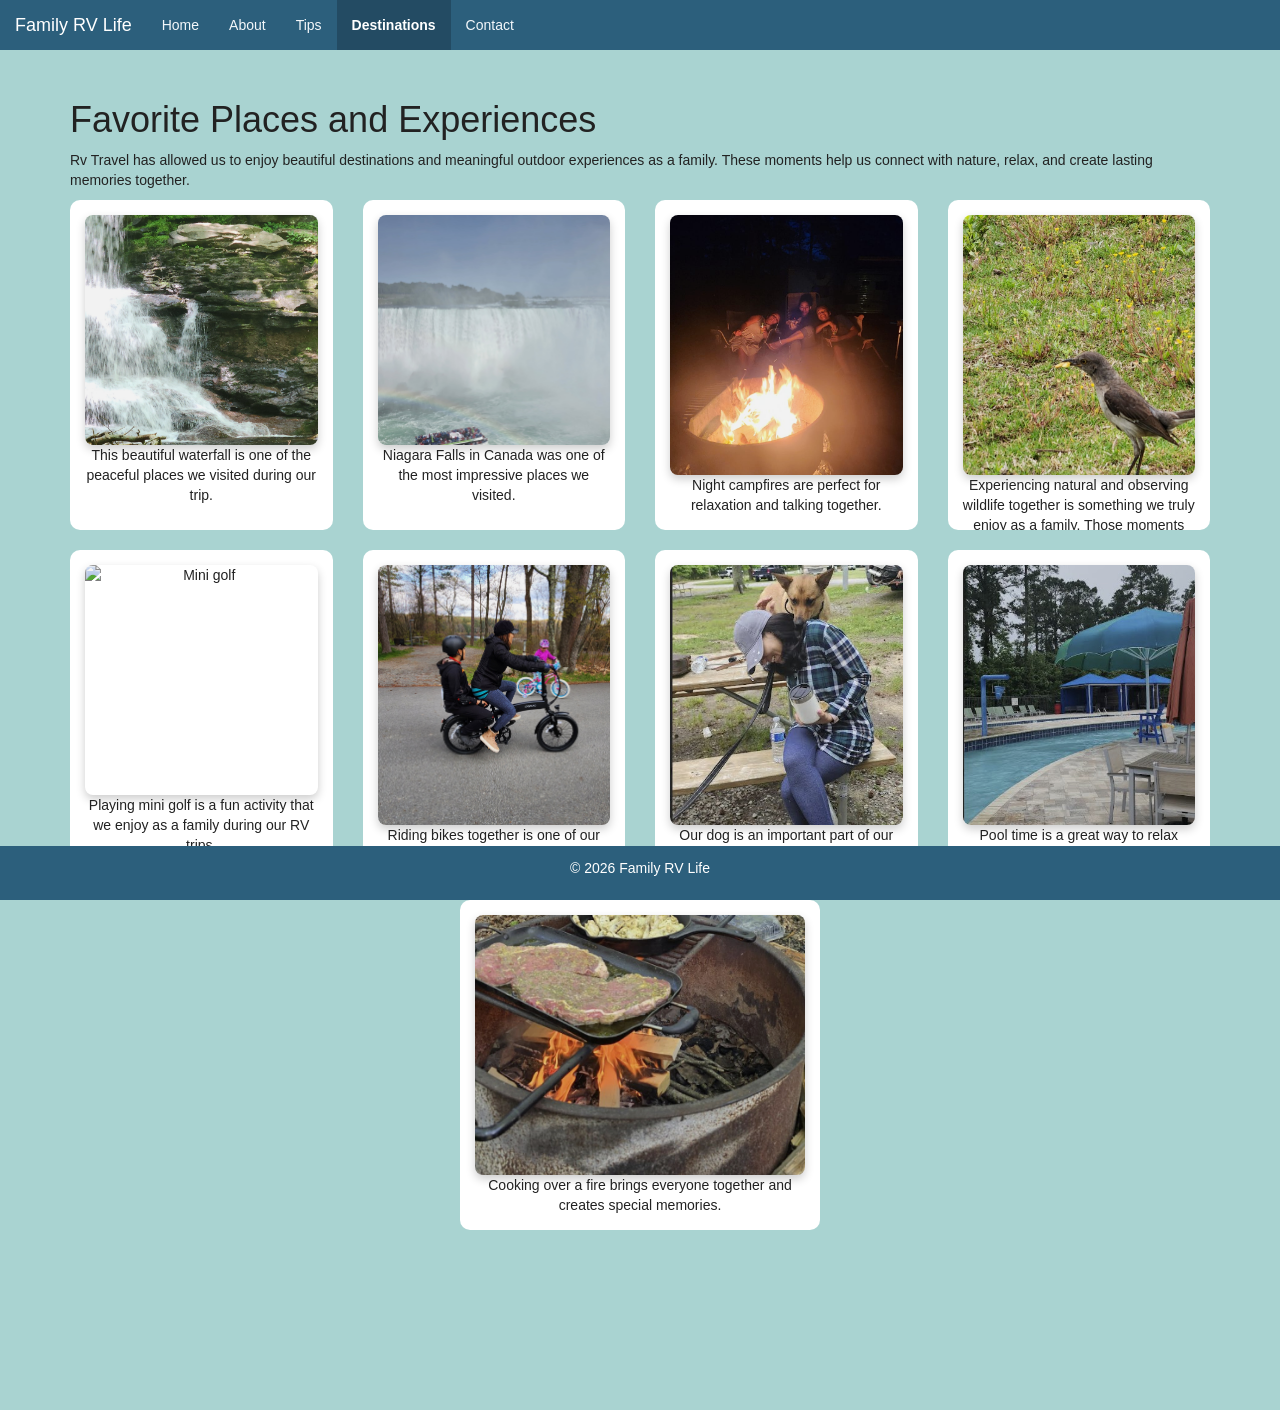
==== destinations.html @ c54e2a30 "Add files via upload" ====
<!DOCTYPE html>
<html lang="en">

<head>
    <title>Family RV Life - Destinations</title>
    <meta charset="utf-8">
    <meta name="viewport" content="width=device-width, initial-scale=1">

    <link rel="stylesheet" href="https://maxcdn.bootstrapcdn.com/bootstrap/3.4.1/css/bootstrap.min.css">
    <link rel="stylesheet" href="styles.css">

    <script src="https://ajax.googleapis.com/ajax/libs/jquery/3.7.1/jquery.min.js"></script>
    <script src="https://maxcdn.bootstrapcdn.com/bootstrap/3.4.1/js/bootstrap.min.js"></script>
</head>

<body>

    <nav class="navbar navbar-default">
        <div class="container-fluid">
            <div class="navbar-header">
                <a class="navbar-brand" href="index.html">Family RV Life</a>
            </div>

            <ul class="nav navbar-nav">
                <li><a href="index.html">Home</a></li>
                <li><a href="about.html">About</a></li>
                <li><a href="tips.html">Tips</a></li>
                <li class="active"><a href="destinations.html">Destinations</a></li>
                <li><a href="contact.html">Contact</a></li>
            </ul>
        </div>
    </nav>

    <main class="container page-space">
        <h1>Favorite Places and Experiences</h1>
        <p>
            Rv Travel has allowed us to enjoy beautiful destinations and meaningful outdoor experiences as a family.
            These moments help us connect with nature, relax, and create lasting memories together.
        </p>
        <div class="row gallery-space">
            <div class="col-sm-6 col-md-3">
                <div class="gallery-item">
                    <img src="images/waterfall.jpg" alt="Waterfall during RV trips" class="img-responsive">
                    <p>This beautiful waterfall is one of the peaceful places we visited during our trip.</p>
                </div>
            </div>

            <div class="col-sm-6 col-md-3">
                <div class="gallery-item">
                    <img src="images/niagara-falls.jpg" alt="Niagara Falls in Canada" class="img-responsive">
                    <p>Niagara Falls in Canada was one of the most impressive places we visited.</p>
                </div>
            </div>

            <div class="col-sm-6 col-md-3">
                <div class="gallery-item">
                    <img src="images/campfire-night.jpg" alt="Night campfire" class="img-responsive">
                    <p>Night campfires are perfect for relaxation and talking together.</p>
                </div>
            </div>


            <div class="col-sm-6 col-md-3">
                <div class="gallery-item">
                    <img src="images/bird.jpg" alt="Bird in the park" class="img-responsive">
                    <p>Experiencing natural and observing wildlife together is something we truly enjoy as a family.
                        Those moments help us connect with nature and create lasting memories.
                    </p>
                </div>
            </div>


            <div class="col-sm-6 col-md-3">
                <div class="gallery-item">
                    <img src="images/minigolf.jpg" alt="Mini golf" class="img-responsive">
                    <p>Playing mini golf is a fun activity that we enjoy as a family during our RV trips.</p>
                </div>
            </div>

            <div class="col-sm-6 col-md-3">
                <div class="gallery-item">
                    <img src="images/bike.jpg" alt="Family baking" class="img-responsive">
                    <p>Riding bikes together is one of our family activities.</p>
                </div>
            </div>

            <div class="col-sm-6 col-md-3">
                <div class="gallery-item">
                    <img src="images/dog1.jpg" alt="Dog 1" class="img-responsive">
                    <p>Our dog is an important part of our family and joins us on our RV adventures.</p>
                </div>
            </div>

            <div class="col-sm-6 col-md-3">
                <div class="gallery-item">
                    <img src="images/pool.jpg" alt="Pool" class="img-responsive">
                    <p>Pool time is a great way to relax during our trips.</p>
                </div>
            </div>


            <div class="col-sm-6 col-md-4 col-md-offset-4">
                <div class="gallery-item">
                    <img src="images/cooking.jpg" alt="Cooking outside">
                    <p>Cooking over a fire brings everyone together and creates special memories.</p>
                </div>
            </div>

    </main>

    <footer>
        <p>&copy; 2026 Family RV Life</p>
    </footer>

</body>

</html>
---- styles.css ----
body {
    font-family: Arial, sans-serif;
    margin: 0;
    background-color: rgb(169, 211, 209);
    color: #222;
    padding-bottom: 120px;
}

.navbar {
    margin-bottom: 0;
    border-radius: 0;
}

.navbar-default {
    background-color: #2c5f7c;
    border: none;

}

.navbar-default .navbar-nav>li>a {
    color: #f4f8fb;
    font-weight: 500;
}

.navbar-default .navbar-nav>li>a:hover {
    color: #ca27a1;
}

.navbar-default .navbar-nav>.active>a,
.navbar-default .navbar-nav>.active>a:hover {
    background-color: #234b63;
    color: #ffffff;
    font-weight: bold;

}

.navbar-default .navbar-brand {
    color: white;
}

.navbar-default .navbar-brand:hover {
    color: #e694c6;
}

.hero {
    background: linear-gradient(rgba(44, 95, 124, 0.6), rgba(44, 95, 124, 0.6)), url(images/rv-outside.jpg);
    background-size: cover;
    background-position: center;
    min-height: 500px;
    text-align: center;
    color: white;
    padding: 120px 20px;

}

.hero-text {
    max-width: 700px;
    margin: auto;

}

.hero-text h1 {
    font-size: 42px;
}

.page-space {
    margin-top: 30px;
    margin-bottom: 40px;
}

.card-box {
    background-color: white;
    padding: 20px;
    border-radius: 10px;
    min-height: 180px;
    box-shadow: 0 2px 8px rgb(0, 0, 0, 0.1);
    margin-bottom: 20px;
}

.row img {
    max-height: 280px;
    object-fit: cover;
    border-radius: 10px;
    box-shadow: 0 4px 10px rgb(0, 0, 0, 0.2);
}

#about-box {
    background-color: white;
    padding: 20px;
    border-left: 5px solid #2c5f7c;
    margin-bottom: 25px;
}

.about-photo img {
    height: auto;
    width: 100%;
}

.tip-card {
    background-color: white;
    padding: 20px;
    border-radius: 10px;
    margin-bottom: 20px;

}

#tip-message {
    margin-top: 15px;
    font-weight: bold;
}

.message-space {
    margin-top: 20px;
    font-weight: bold;
    color: #2c5f7c;

}


.gallery-item {
    background-color: white;
    padding: 15px;
    border-radius: 10px;
    margin-bottom: 20px;
    text-align: center;
    overflow: hidden;
    height: 330px;
    display: flex;
    flex-direction: column;
    justify-content: space-between;

}

.gallery-item img {
    width: 100%;
    height: 260px;
    object-fit: cover;
    filter: brightness(95%);
    transition: transform 0.4s, filter 0.4s;
    border-radius: 8px;
}

.gallery-item img:hover {

    transform: scale(1.05);
    filter: brightness(100%);

}

.gallery-caption {
    text-align: center;
    font-weight: bold;
    margin-bottom: 30px;
}

.photo-gallery {
    display: grid;
    grid-template-columns: repeat(3, 1fr);
    gap: 15px;
    background-color: transparent;

}

.photo-gallery img {
    width: 100%;
    height: 240px;
    object-fit: contain;
    background-color: #f2f2f2;
    border-radius: 10px;
    padding: 5px;
    transition: transform 0.3s, filter 0.3s;
}

.photo-gallery img:hover {
    transform: scale(1.03);
    filter: brightness(110%);
}

@media all and (max-width: 767px) {
    .photo-gallery {
        grid-template-columns: 1fr;
    }

    .photo-gallery img {
        height: auto;
        cursor: pointer;

    }
}

@media all and (min-width: 768px) and (max-width: 991px) {
    .photo-gallery {
        grid-template-columns: repeat(2, 1fr);
    }
}


.single-photo {
    width: 100%;
    max-width: 400px;
    object-fit: cover;
    border-radius: 10px;
}

.table-title {
    margin-top: 30px;
}

#form-wrapper {
    position: relative;
    max-width: 650px;
    margin: auto;
    margin-top: 40px;
    background-color: white;
    padding: 20px;
    border-radius: 10px;
}

#form-message {
    margin-top: 15px;
    font-weight: bold;
    color: #2c5f7c;
}

#popup {
    position: fixed;
    top: 0;
    left: 0;
    width: 100%;
    height: 100%;
    background-color: rgba(0, 0, 0, 0.8);
    display: none;
    justify-content: center;
    align-items: center;
    z-index: 999;
}

#popup img {
    max-width: 90%;
    max-height: 90%;
    border-radius: 10px;
}

footer {
    position: fixed;
    bottom: 0;
    width: 100%;
    background-color: #2c5f7c;
    color: white;
    text-align: center;
    padding: 12px 0;
}

@media all and (max-width: 767px) {
    .hero {
        min-height: 300px;
        padding: 80px 15px;
    }

    .hero-text h1 {
        font-size: 30px;
    }

    .gallery-item img {
        height: auto;

    }

    .gallery-item p {
        font-size: 14px;
        margin-top: 10px;
    }
}

@media all and (min-width: 768px) and (max-width: 991px) {
    .hero-text h1 {
        font-size: 36px;
    }

}
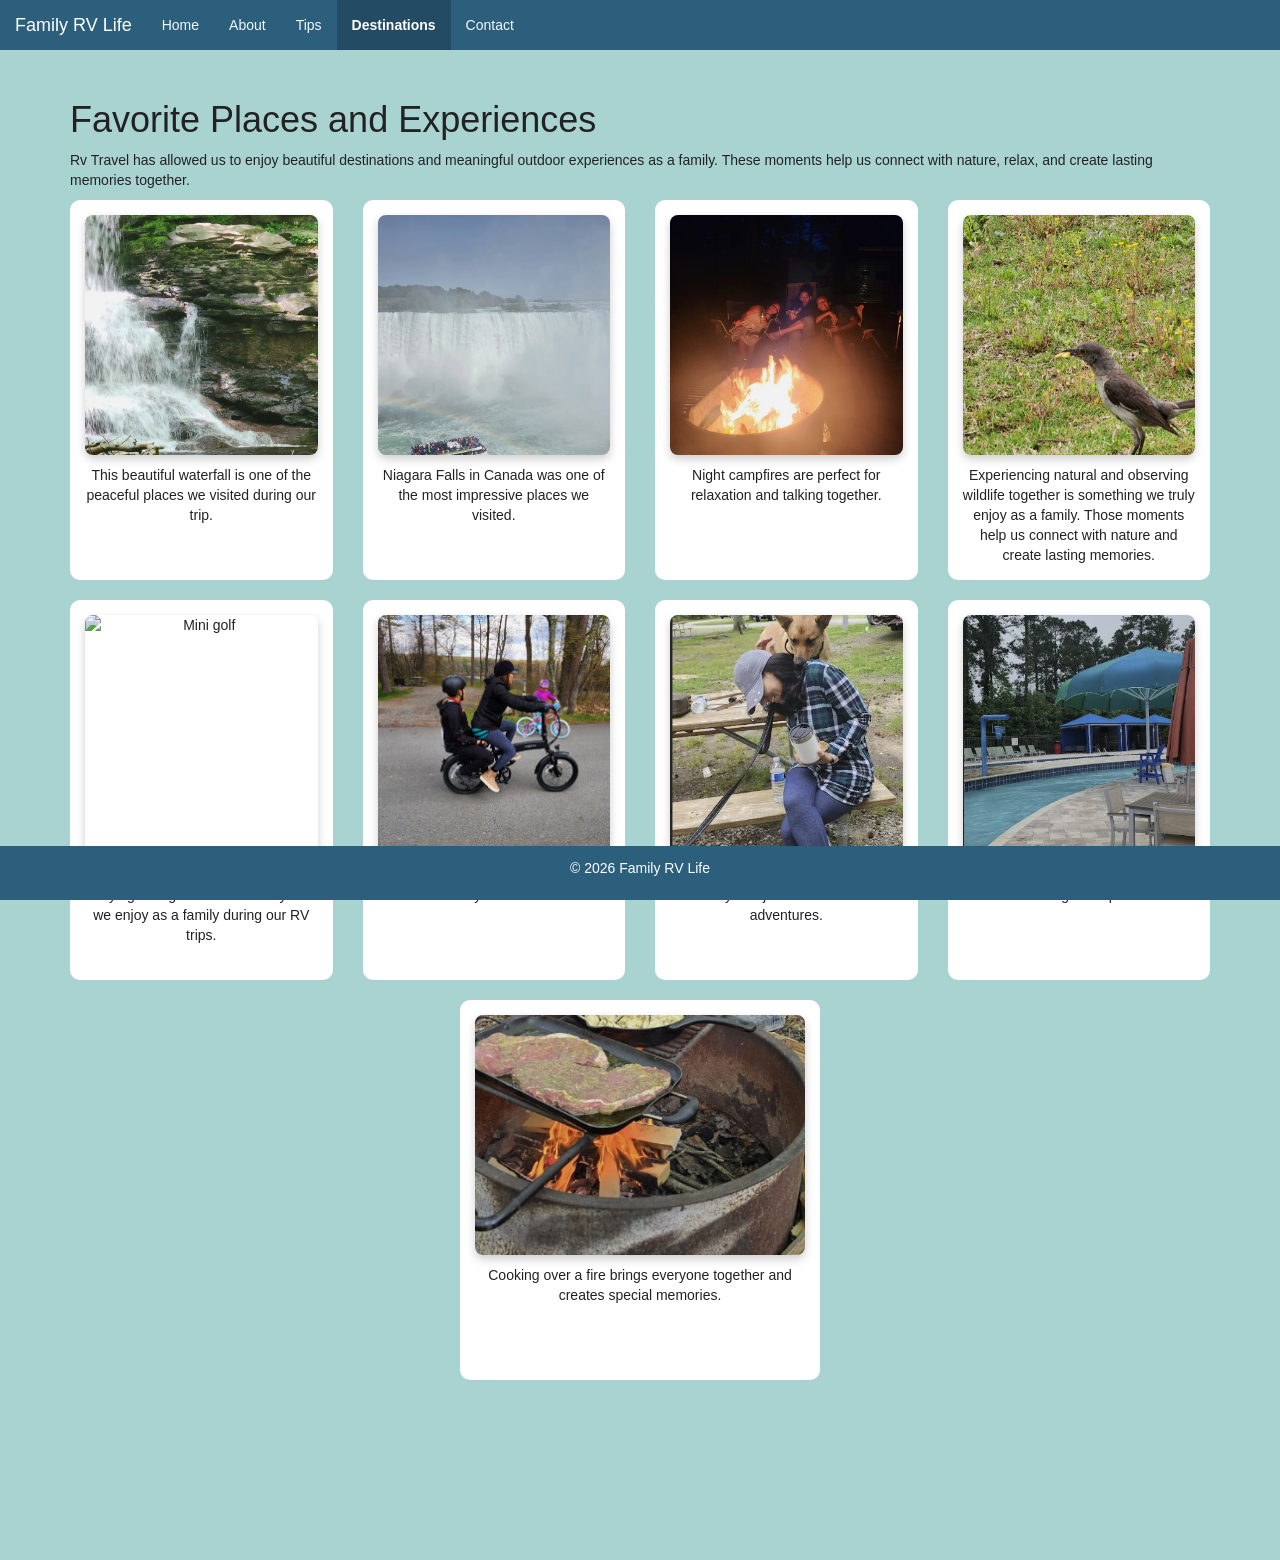
==== commit 903c3163: "Add files via upload" ====
--- a/destinations.html
+++ b/destinations.html
@@ -40,21 +40,24 @@
         <div class="row gallery-space">
             <div class="col-sm-6 col-md-3">
                 <div class="gallery-item">
-                    <img src="images/waterfall.jpg" alt="Waterfall during RV trips" class="img-responsive">
+                    <img src="images/waterfall.jpg" alt="Waterfall during RV trips" class="img-responsive"
+                        onclick="openImage(this)">
                     <p>This beautiful waterfall is one of the peaceful places we visited during our trip.</p>
                 </div>
             </div>
 
             <div class="col-sm-6 col-md-3">
                 <div class="gallery-item">
-                    <img src="images/niagara-falls.jpg" alt="Niagara Falls in Canada" class="img-responsive">
+                    <img src="images/niagara-falls.jpg" alt="Niagara Falls in Canada" class="img-responsive"
+                        onclick="openImage(this)">
                     <p>Niagara Falls in Canada was one of the most impressive places we visited.</p>
                 </div>
             </div>
 
             <div class="col-sm-6 col-md-3">
                 <div class="gallery-item">
-                    <img src="images/campfire-night.jpg" alt="Night campfire" class="img-responsive">
+                    <img src="images/campfire-night.jpg" alt="Night campfire" class="img-responsive"
+                        onclick="openImage(this)">
                     <p>Night campfires are perfect for relaxation and talking together.</p>
                 </div>
             </div>
@@ -62,7 +65,7 @@
 
             <div class="col-sm-6 col-md-3">
                 <div class="gallery-item">
-                    <img src="images/bird.jpg" alt="Bird in the park" class="img-responsive">
+                    <img src="images/bird.jpg" alt="Bird in the park" class="img-responsive" onclick="openImage(this)">
                     <p>Experiencing natural and observing wildlife together is something we truly enjoy as a family.
                         Those moments help us connect with nature and create lasting memories.
                     </p>
@@ -72,28 +75,29 @@
 
             <div class="col-sm-6 col-md-3">
                 <div class="gallery-item">
-                    <img src="images/minigolf.jpg" alt="Mini golf" class="img-responsive">
+                    <img src="images/minigolf.jpg" alt="Mini golf" class="img-responsive" onclick="openImage(this)">
+                    >
                     <p>Playing mini golf is a fun activity that we enjoy as a family during our RV trips.</p>
                 </div>
             </div>
 
             <div class="col-sm-6 col-md-3">
                 <div class="gallery-item">
-                    <img src="images/bike.jpg" alt="Family baking" class="img-responsive">
+                    <img src="images/bike.jpg" alt="Family baking" class="img-responsive" onclick="openImage(this)">
                     <p>Riding bikes together is one of our family activities.</p>
                 </div>
             </div>
 
             <div class="col-sm-6 col-md-3">
                 <div class="gallery-item">
-                    <img src="images/dog1.jpg" alt="Dog 1" class="img-responsive">
+                    <img src="images/dog1.jpg" alt="Dog 1" class="img-responsive" onclick="openImage(this)">
                     <p>Our dog is an important part of our family and joins us on our RV adventures.</p>
                 </div>
             </div>
 
             <div class="col-sm-6 col-md-3">
                 <div class="gallery-item">
-                    <img src="images/pool.jpg" alt="Pool" class="img-responsive">
+                    <img src="images/pool.jpg" alt="Pool" class="img-responsive" onclick="openImage(this)">
                     <p>Pool time is a great way to relax during our trips.</p>
                 </div>
             </div>
@@ -101,7 +105,7 @@
 
             <div class="col-sm-6 col-md-4 col-md-offset-4">
                 <div class="gallery-item">
-                    <img src="images/cooking.jpg" alt="Cooking outside">
+                    <img src="images/cooking.jpg" alt="Cooking outside" onclick="openImage(this)">
                     <p>Cooking over a fire brings everyone together and creates special memories.</p>
                 </div>
             </div>
@@ -112,6 +116,12 @@
         <p>&copy; 2026 Family RV Life</p>
     </footer>
 
+    <div id="popup" onclick="closeImage()">
+        <img id="popup-img">
+    </div>
+    <script src="script.js"></script>
+
+
 </body>
 
 </html>
--- a/styles.css
+++ b/styles.css
@@ -87,7 +87,7 @@
 #about-box {
     background-color: white;
     padding: 20px;
-    border-left: 5px solid #2c5f7c;
+    border-left: 5px solid #150e7c;
     margin-bottom: 25px;
 }
 
@@ -96,6 +96,11 @@
     width: 100%;
 }
 
+.btn {
+    border-radius: 20px;
+    padding: 8px 18px;
+}
+
 .tip-card {
     background-color: white;
     padding: 20px;
@@ -124,16 +129,17 @@
     margin-bottom: 20px;
     text-align: center;
     overflow: hidden;
-    height: 330px;
-    display: flex;
-    flex-direction: column;
-    justify-content: space-between;
-
+    height: 380px;
+
+}
+
+.gallery-item p {
+    margin-top: 10px;
 }
 
 .gallery-item img {
     width: 100%;
-    height: 260px;
+    height: 240px;
     object-fit: cover;
     filter: brightness(95%);
     transition: transform 0.4s, filter 0.4s;
@@ -163,9 +169,10 @@
 
 .photo-gallery img {
     width: 100%;
-    height: 240px;
+    height: auto;
+    max-height: 240px;
     object-fit: contain;
-    background-color: #f2f2f2;
+    background-color: #f8f9fa;
     border-radius: 10px;
     padding: 5px;
     transition: transform 0.3s, filter 0.3s;
@@ -175,6 +182,7 @@
     transform: scale(1.03);
     filter: brightness(110%);
 }
+
 
 @media all and (max-width: 767px) {
     .photo-gallery {
@@ -277,4 +285,12 @@
         font-size: 36px;
     }
 
+}
+
+@media all and (max-width: 991px) {
+    .gallery-item img {
+        height: auto;
+        object-fit: contain;
+    }
+
 }
